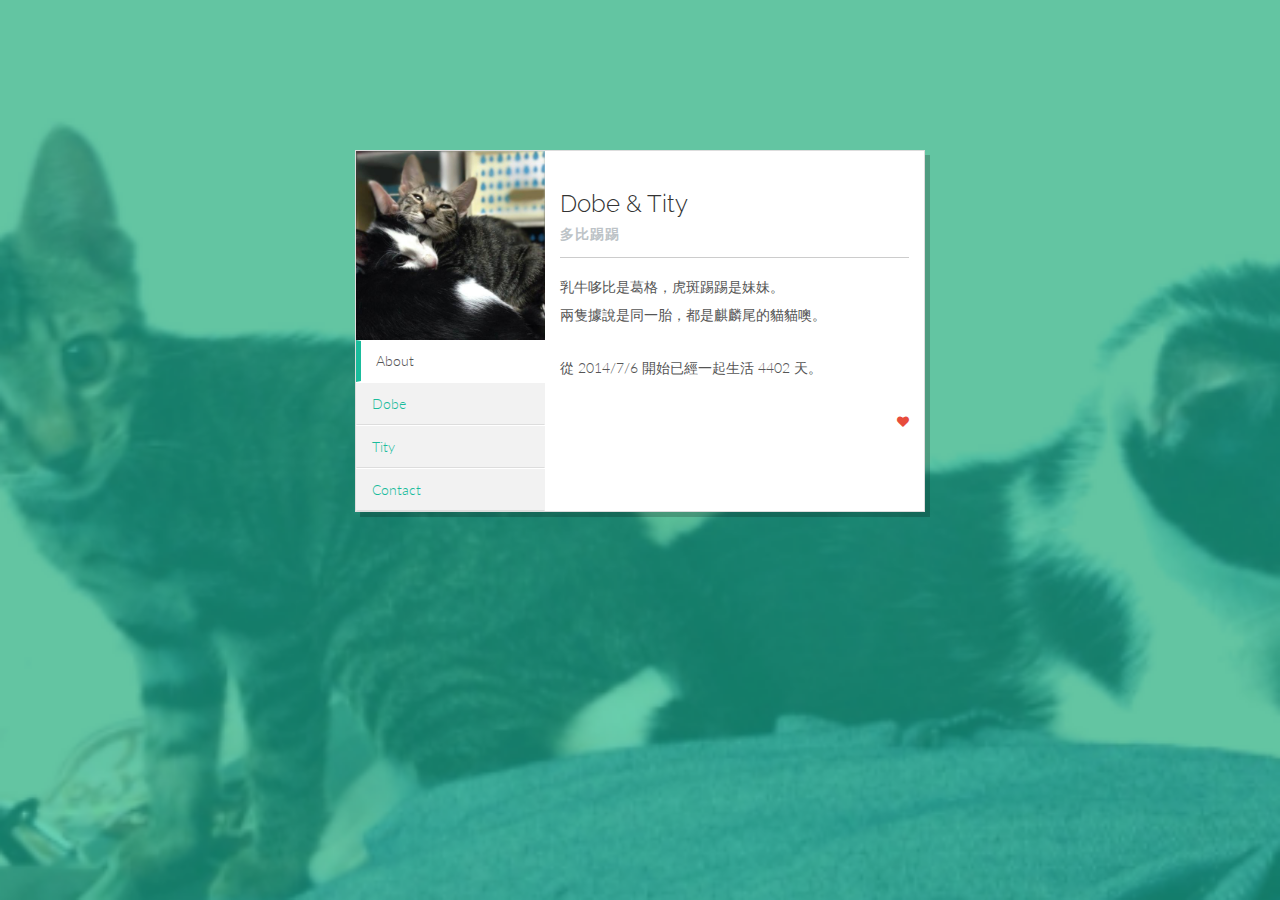
==== dobe-tity/index.html @ c29fde56 "add Dobe & Tity site" ====
<!DOCTYPE html>
<html lang="en">
  <head>
    <meta charset="utf-8">
    <meta name="viewport" content="width=device-width, initial-scale=1.0">
    <meta name="description" content="This about Dobe & Tity' website, they are two cats. They are so cute.">
    <meta name="author" content="rongday">
    <link rel="shortcut icon" href="assets/ico/favicon.png">

    <title>多比踢踢 Dobe & Tity</title>

    <!-- Bootstrap core CSS -->
    <link href="assets/css/bootstrap.css" rel="stylesheet">
    <link href="assets/css/font-awesome.min.css" rel="stylesheet">

    <!-- Custom styles for this template -->
    <link href="assets/css/main.css" rel="stylesheet">
    
    <link href='http://fonts.googleapis.com/css?family=Lato:300,400,700,300italic,400italic' rel='stylesheet' type='text/css'>
    <link href='http://fonts.googleapis.com/css?family=Raleway:400,300,700' rel='stylesheet' type='text/css'>

    <!-- HTML5 shim and Respond.js IE8 support of HTML5 elements and media queries -->
    <!--[if lt IE 9]>
      <script src="assets/js/html5shiv.js"></script>
      <script src="assets/js/respond.min.js"></script>
    <![endif]-->
  </head>

  <body>


    <div class="container">
    	<div class="col-lg-6 col-lg-offset-3">
    	
    		<!-- ===== vCard Navigation ===== -->
    		<div class="row w">
    			<div class="col-md-4">
    				<img class="img-responsive" src="assets/img/avatar.jpg" alt="">
					<ul class="nav nav-tabs nav-stacked" id="myTab">
					  <li class="active"><a href="#about">About</a></li>
					  <li><a href="#dobe">Dobe</a></li>
					  <li><a href="#tity">Tity</a></li>
					  <li><a href="#contact">Contact</a></li>
					</ul>    			
				</div><!-- col-md-4 -->

    		<!-- ===== vCard Content ===== -->
    			<div class="col-md-8">
	    			<div class="tab-content">
	    			
	    			  <!-- ===== First Tab ===== -->
					  <div class="tab-pane active" id="about">
					  	<h3>Dobe & Tity</h3>
					  	<h5>多比踢踢</h5>
					  	<hr>
					  	<p>
					  		乳牛哆比是葛格，虎斑踢踢是妹妹。<br>
					  		兩隻據說是同一胎，都是麒麟尾的貓貓噢。
					  	</p>
					  	<p>

					  	</p>
					  	<p>
					  		從 2014/7/6 開始已經一起生活
					  		<script type="text/javascript">
								var str_dt=new Date(2014, 7, 6);
								var dt=new Date();
								var now_dt=new Date(dt.getFullYear(), dt.getMonth()+1, dt.getDate());
								document.write((now_dt - str_dt)/(1000 * 60 * 60 * 24)+1);
								//document.write(dt.getFullYear()+"/"+ dt.getMonth()+"/"+ dt.getDate());
							</script>
							天。
					  	</p>	
					  	<p class="pull-right red"><i class="icon-heart"></i></p>
					  </div><!-- tab about -->
					  
	    			  <!-- ===== Second Tab ===== -->
					  <div class="tab-pane" id="dobe">
					  	<h4><i class="icon-smile"></i> Dobe 多比</h4>
						<div class="row">
							<div class="col-xs-6">
								<p class="sm">
									<grey>毛色</grey> | 黑白乳牛<br/>
									<grey>特徵</grey> | 眼睛大大圓圓<br/>
									<grey>個性</grey> | 神經大條<br/>
					  				<grey>性別</grey> | <i class="icon-male"></i><br/>
				  				</p>
							</div><!-- col-xs-6 -->
						  
							<div class="col-xs-6">
								<img class="img-responsive" src="assets/img/dobe.jpg">
							</div><!-- col-xs-6 -->
						</div><!-- row -->
					  	
					  </div><!-- Tab Profile -->
					  
	    			  <!-- ===== Third Tab ===== -->
					  <div class="tab-pane" id="tity">
						<h4><i class="icon-smile"></i> Tity 踢踢</h4>
						<div class="row">
					  		<div class="col-xs-6">
						  		<p class="sm">
									<grey>毛色</grey> | 青銅虎斑<br/>
									<grey>特徵</grey> | 眼神無辜<br/>
									<grey>個性</grey> | 溫柔乖寶寶<br/>
					  				<grey>性別</grey> | <i class="icon-female"></i><br/>
					  			</p>
							</div><!-- col-xs-6 -->
						  
							<div class="col-xs-6">
								<img class="img-responsive" src="assets/img/tity.jpg">
							</div><!-- col-xs-6 -->
						</div>
					  </div><!-- /Tab Portfolio -->
					  
	    			  <!-- ===== Fourth Tab ===== -->
					  <div class="tab-pane" id="contact">
						  <h4>Contact</h4>
						  <hr>
							  <p class="sm">
							  	<i class="icon-globe"></i> - <a href="http://fun.rongday.com/dobe-tity">多比踢踢 Dobe & Tity</a> <br/>
							  	<i class="icon-home"></i> - <a href="http://blog.rongday.com">神的孩子都在跳舞</a> <br/>
								<i class="icon-envelope"></i> - rongx3 (at) gmail.com<br/>
							  	<i class="icon-facebook"></i> - <a href="https://www.facebook.com/Dobe.Tity">多比踢踢</a> <br/>
								<i class="icon-tumblr"></i> - rongx3 <br/>
								<i class="icon-twitter"></i> - @rongx3  
							  </p>
					  </div><!-- Tab Contact -->
					  
					</div><!-- Tab Content -->
    			</div><!-- col-md-8 -->
    		</div><!-- row w -->
    	</div><!-- col-lg-6 -->
    </div><!-- /.container -->


    <!-- Bootstrap core JavaScript
    ================================================== -->
    <!-- Placed at the end of the document so the pages load faster -->
    <script src="assets/js/jquery.js"></script>
    <script src="assets/js/bootstrap.min.js"></script>
	<script>
	$('#myTab a').click(function (e) {
	  e.preventDefault()
	  $(this).tab('show')
	})	
	</script>    
    
  </body>
</html>
---- dobe-tity/assets/css/main.css ----
/*
 * Author: Carlos Alvarez
 * URL: http://alvarez.is
 *
 * Project Name: Victoria vCard - Free Bootstrap 3 Theme
 * Version: 1.0
 * URL: http://blacktie.co
 */

body {
  	background-color: #f2f2f2;
    font-family: "Lato", "Microsoft Yahei","微軟正黑體","黑体","sans-serif";
    font-weight: 300;
    font-size: 14px;
    color: #555;
    padding-top: 150px;
    
	background-image: url(../img/header-bg.png);
	background-repeat: no-repeat;
	background-position: center center;
	background-attachment: fixed;
    -webkit-background-size: cover;
    -moz-background-size: cover;
    -o-background-size: cover;
    background-size: cover;
    
  }

/* Titles */
h1, h2, h3, h4, h5, h6 {
    font-family: "Raleway", "Microsoft Yahei","微軟正黑體","黑体","sans-serif";
    font-weight: 300;
    color: #333;
}


/* Paragraph & Typographic */
p {
    line-height: 28px;
    margin-bottom: 25px;
}

.centered {
    text-align: center;
}

/* Links */
a {
    color: #1abc9c;
    word-wrap: break-word;

    -webkit-transition: color 0.1s ease-in, background 0.1s ease-in;
    -moz-transition: color 0.1s ease-in, background 0.1s ease-in;
    -ms-transition: color 0.1s ease-in, background 0.1s ease-in;
    -o-transition: color 0.1s ease-in, background 0.1s ease-in;
    transition: color 0.1s ease-in, background 0.1s ease-in;
}

a:hover,
a:focus {
    color: #7b7b7b;
    text-decoration: none;
    outline: 0;
}

a:before,
a:after {
    -webkit-transition: color 0.1s ease-in, background 0.1s ease-in;
    -moz-transition: color 0.1s ease-in, background 0.1s ease-in;
    -ms-transition: color 0.1s ease-in, background 0.1s ease-in;
    -o-transition: color 0.1s ease-in, background 0.1s ease-in;
    transition: color 0.1s ease-in, background 0.1s ease-in;
}

 hr {
    display: block;
    height: 1px;
    border: 0;
    border-top: 1px solid #ccc;
    margin: 1em 0;
    padding: 0;
}

.w {
	background-color: #ffffff;
	border: 1px solid #dddddd;
	-moz-box-shadow: 5px 5px rgba(0,0,0,0.2);
	-webkit-box-shadow: 5px 5px rgba(0,0,0,0.2);
	box-shadow: 5px 5px rgba(0,0,0,0.2);
}


.col-md-4 {
	padding-left: 0px;
	padding-right: 0px;
}

.col-md-8 {
	padding-left: 0px;
	padding-right: 0px;
}


.nav-tabs {
	border-bottom: 1px solid #dddddd;
}

.nav-tabs > li.active > a, .nav-tabs > li.active > a:hover, .nav-tabs > li.active > a:focus {
	color: #555555;
	cursor: default;
	background-color: #ffffff;
	border-left: 5px solid #1abc9c;
	border-bottom-color: transparent;
	border-top-color: transparent;
	border-right-color: transparent;
	width: 100%;
}

.nav-tabs > li > a {
	margin-right: 2px;
	line-height: 1.428571429;
	border-bottom: 1px solid #dddddd;
	border-radius: 0 0 0 0;
	width: 100%;
	background-color: #f2f2f2;
}

.tab-content {
	background-color: #ffffff;
	padding-left: 15px;
	padding-top: 20px;
	padding-right: 15px;
}

.tab-content h5 {
	color: #bdc3c7;
	font-weight: 700;
	letter-spacing: 1px;
}

.red i {
	font-size: 12px;
	color: #e74c3c;
}

i {
	vertical-align: middle;
}

.sm {
	font-size: 14px;
}

a h6{
	color: #1abc9c;
}

a h6:hover {
	color: #7b7b7b;
}

grey {
	color: #bdc3c7;
	font-weight: 700;
}
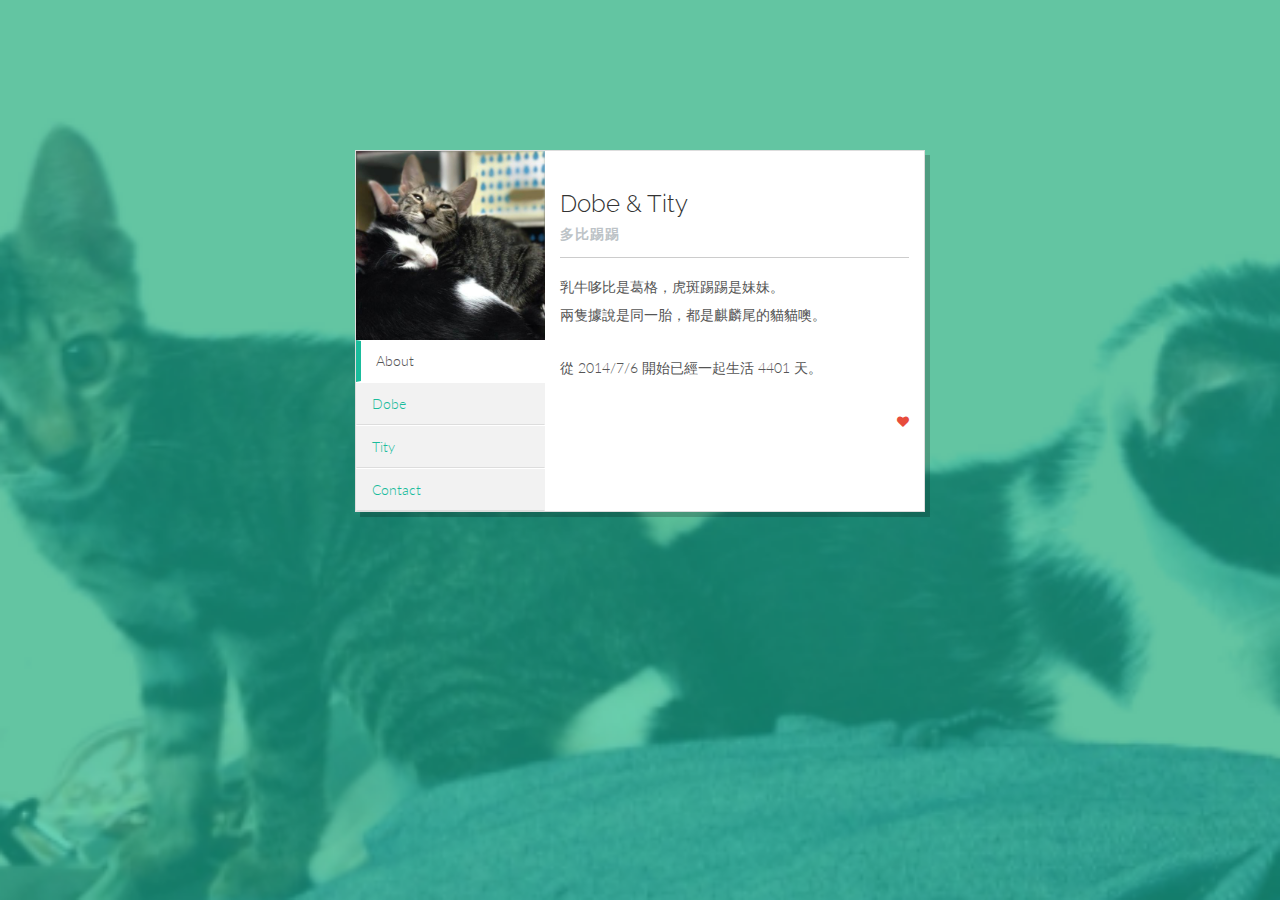
==== commit e3483456: "add fb like box" ====
--- a/dobe-tity/index.html
+++ b/dobe-tity/index.html
@@ -6,6 +6,7 @@
     <meta name="description" content="This about Dobe & Tity' website, they are two cats. They are so cute.">
     <meta name="author" content="rongday">
     <link rel="shortcut icon" href="assets/ico/favicon.png">
+    <link rel="icon" href="/img/fav.ico" type="image/x-icon" />
 
     <title>多比踢踢 Dobe & Tity</title>
 
@@ -27,7 +28,6 @@
   </head>
 
   <body>
-
 
     <div class="container">
     	<div class="col-lg-6 col-lg-offset-3">
@@ -63,11 +63,10 @@
 					  	<p>
 					  		從 2014/7/6 開始已經一起生活
 					  		<script type="text/javascript">
-								var str_dt=new Date(2014, 7, 6);
+								var str_dt=new Date(2014, 6, 6); //2014-7-6
 								var dt=new Date();
-								var now_dt=new Date(dt.getFullYear(), dt.getMonth()+1, dt.getDate());
-								document.write((now_dt - str_dt)/(1000 * 60 * 60 * 24)+1);
-								//document.write(dt.getFullYear()+"/"+ dt.getMonth()+"/"+ dt.getDate());
+								var now_dt=new Date(dt.getFullYear(), dt.getMonth(), dt.getDate());
+								document.write((now_dt - str_dt)/(1000 * 60 * 60 * 24));
 							</script>
 							天。
 					  	</p>	
@@ -77,6 +76,7 @@
 	    			  <!-- ===== Second Tab ===== -->
 					  <div class="tab-pane" id="dobe">
 					  	<h4><i class="icon-smile"></i> Dobe 多比</h4>
+					  	<hr>
 						<div class="row">
 							<div class="col-xs-6">
 								<p class="sm">
@@ -97,6 +97,7 @@
 	    			  <!-- ===== Third Tab ===== -->
 					  <div class="tab-pane" id="tity">
 						<h4><i class="icon-smile"></i> Tity 踢踢</h4>
+						<hr>
 						<div class="row">
 					  		<div class="col-xs-6">
 						  		<p class="sm">
@@ -119,14 +120,13 @@
 						  <hr>
 							  <p class="sm">
 							  	<i class="icon-globe"></i> - <a href="http://fun.rongday.com/dobe-tity">多比踢踢 Dobe & Tity</a> <br/>
-							  	<i class="icon-home"></i> - <a href="http://blog.rongday.com">神的孩子都在跳舞</a> <br/>
-								<i class="icon-envelope"></i> - rongx3 (at) gmail.com<br/>
 							  	<i class="icon-facebook"></i> - <a href="https://www.facebook.com/Dobe.Tity">多比踢踢</a> <br/>
-								<i class="icon-tumblr"></i> - rongx3 <br/>
-								<i class="icon-twitter"></i> - @rongx3  
+							  	<i class="icon-home"></i> - <a href="http://blog.rongday.com">神的孩子都在跳舞</a>
+							  	
+							  	
 							  </p>
+							  <iframe src="//www.facebook.com/plugins/likebox.php?href=https%3A%2F%2Fwww.facebook.com%2FDobe.Tity&amp;width&amp;height=62&amp;colorscheme=light&amp;show_faces=false&amp;header=true&amp;stream=false&amp;show_border=true&amp;appId=326960413990708" scrolling="no" frameborder="0" style="border:none; overflow:hidden; height:62px;" allowTransparency="true"></iframe>
 					  </div><!-- Tab Contact -->
-					  
 					</div><!-- Tab Content -->
     			</div><!-- col-md-8 -->
     		</div><!-- row w -->
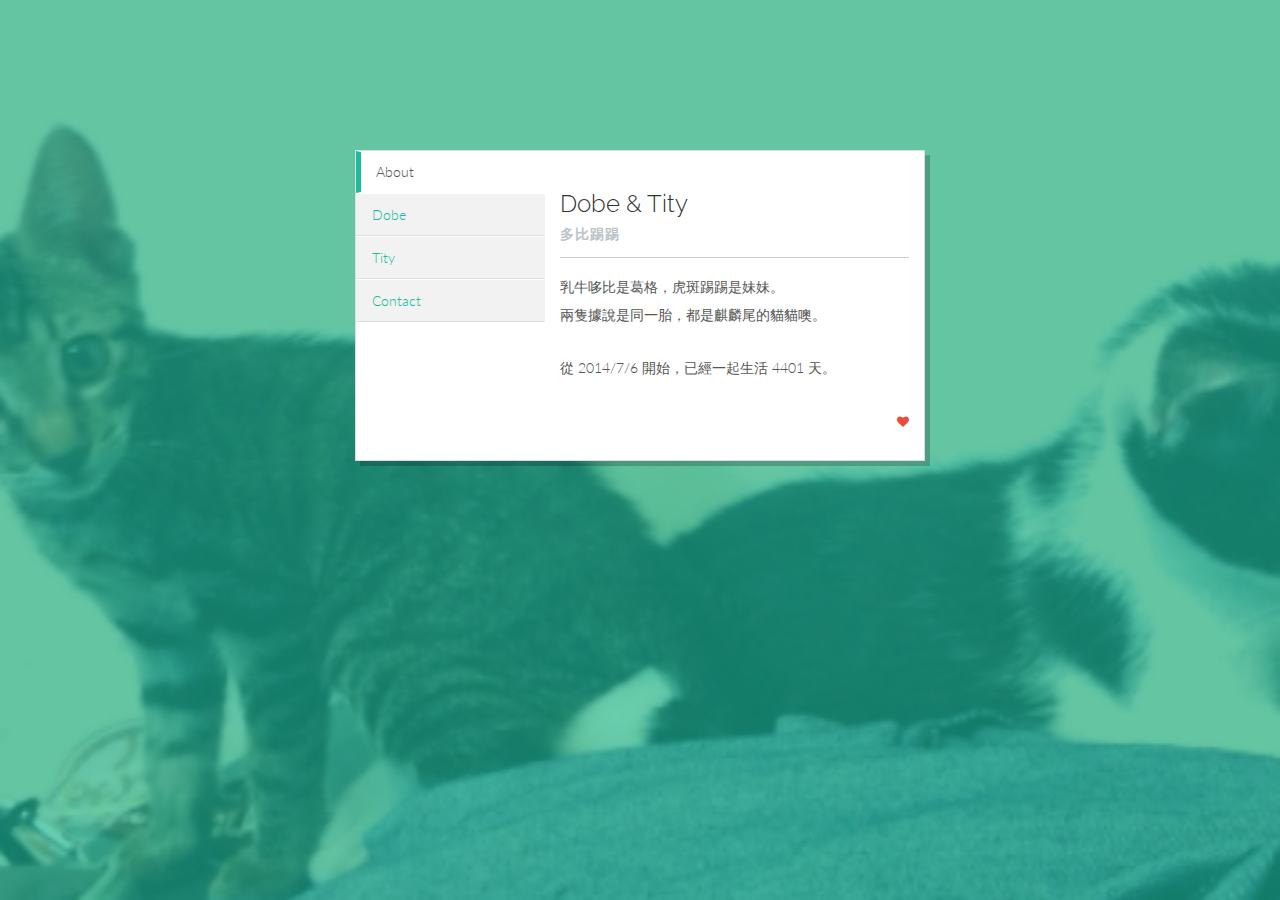
==== commit 5c2c29fe: "change avatar" ====
--- a/dobe-tity/index.html
+++ b/dobe-tity/index.html
@@ -35,7 +35,7 @@
     		<!-- ===== vCard Navigation ===== -->
     		<div class="row w">
     			<div class="col-md-4">
-    				<img class="img-responsive" src="assets/img/avatar.jpg" alt="">
+    				<img class="img-responsive" src="https://farm3.staticflickr.com/2944/15161617649_0403bbc62a_o.png" alt="">
 					<ul class="nav nav-tabs nav-stacked" id="myTab">
 					  <li class="active"><a href="#about">About</a></li>
 					  <li><a href="#dobe">Dobe</a></li>
@@ -61,7 +61,7 @@
 
 					  	</p>
 					  	<p>
-					  		從 2014/7/6 開始已經一起生活
+					  		從 2014/7/6 開始，已經一起生活
 					  		<script type="text/javascript">
 								var str_dt=new Date(2014, 6, 6); //2014-7-6
 								var dt=new Date();
